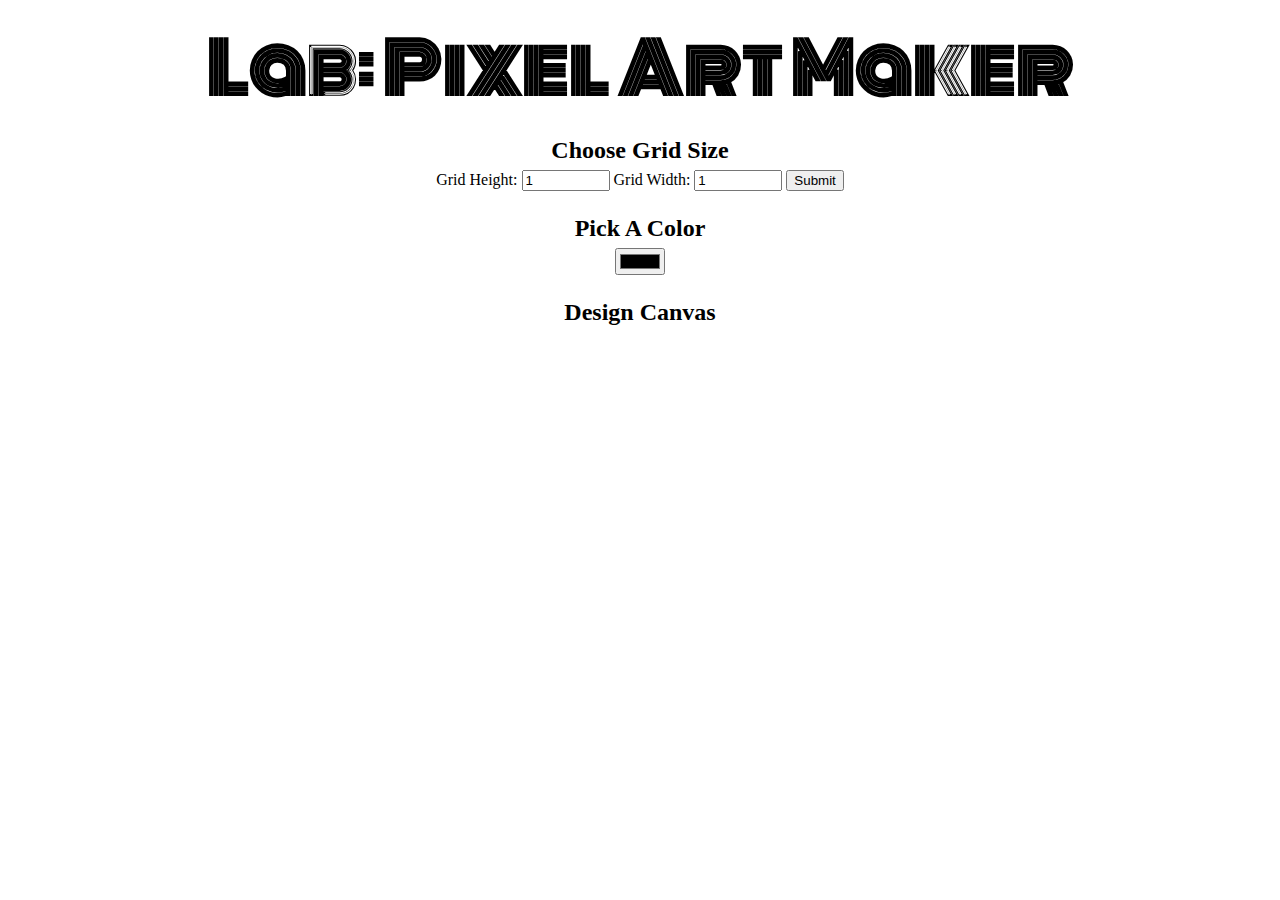
==== project-pixel-art-maker/index.html @ f14f64e3 "clear function added" ====
<!DOCTYPE html>
<html>
<head>
    <title>Pixel Art Maker!</title>
    <link rel="stylesheet" href="https://fonts.googleapis.com/css?family=Monoton">
    <link rel="stylesheet" href="styles.css">
    <script src="https://ajax.googleapis.com/ajax/libs/jquery/3.2.1/jquery.min.js"></script>
</head>
<body>
    <h1>Lab: Pixel Art Maker</h1>

    <h2>Choose Grid Size</h2>
    <form id="sizePicker">
        Grid Height:
        <input type="number" id="inputHeight" name="height" min="1" value="1">
        Grid Width:
        <input type="number" id="inputWeight" name="width" min="1" value="1">
        <input type="submit" id="btnSubmit">
    </form>

    <h2>Pick A Color</h2>
    <input type="color" id="colorPicker">

    <h2>Design Canvas</h2>
    <table id="pixelCanvas">
        <!-- <tr> <td></td></tr> -->
    </table>

    <script src="designs.js"></script>
</body>
</html>
---- project-pixel-art-maker/styles.css ----
body {
    text-align: center;
}

h1 {
    font-family: Monoton;
    font-size: 70px;
    margin: 0.2em;
}

h2 {
    margin: 1em 0 0.25em;
}

h2:first-of-type {
    margin-top: 0.5em;
}

table,
tr,
td {
    border: 1px solid black;
    border-radius: 2px;
}

table {
    border-collapse: collapse;
    margin: 0 auto;
}

tr {
    height: 20px;
}

td {
    width: 20px;
}

input[type=number] {
    width: 6em;
}
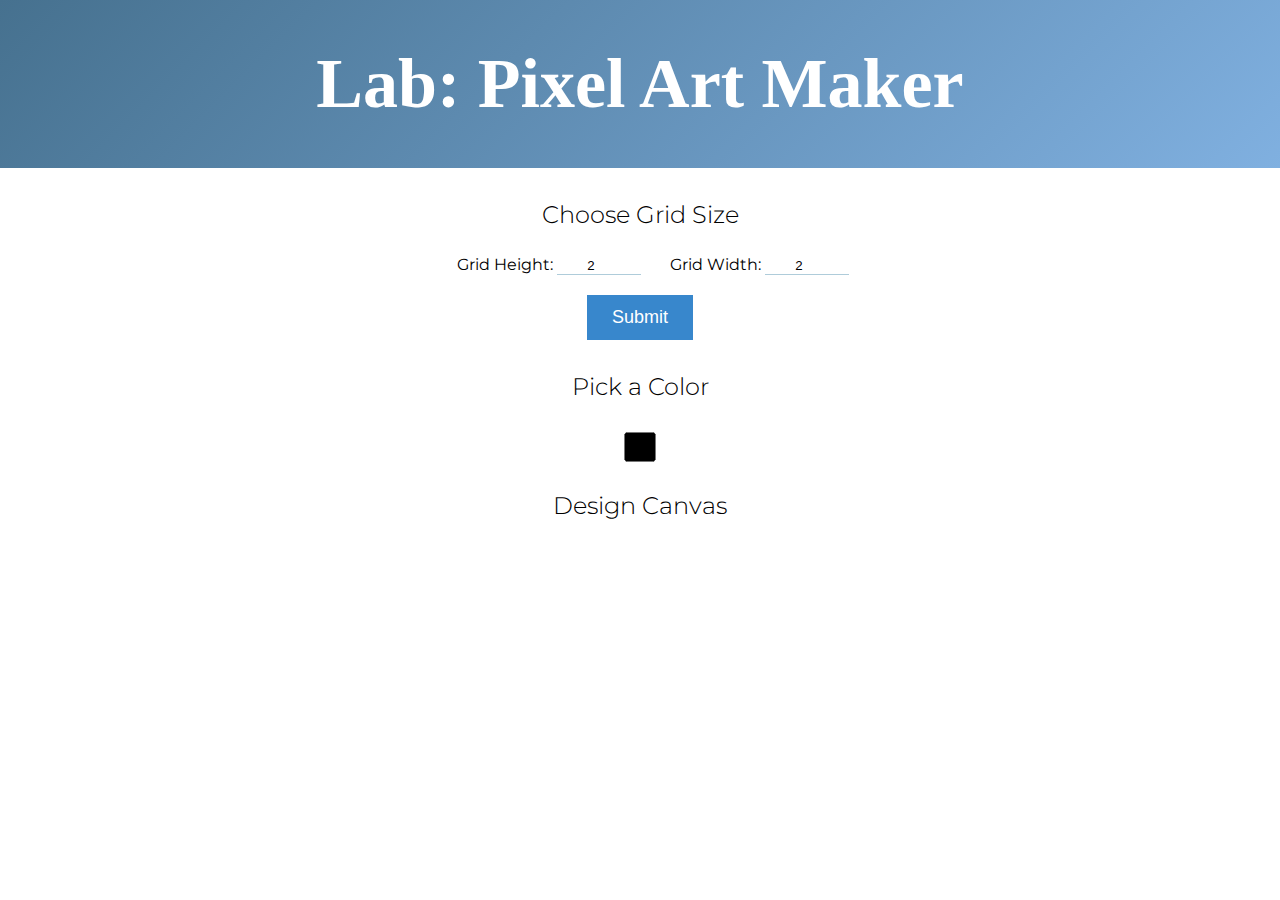
==== commit 0be537c5: "the ui was changed" ====
--- a/project-pixel-art-maker/index.html
+++ b/project-pixel-art-maker/index.html
@@ -2,30 +2,36 @@
 <html>
 <head>
     <title>Pixel Art Maker!</title>
-    <link rel="stylesheet" href="https://fonts.googleapis.com/css?family=Monoton">
+    <!-- <link rel="stylesheet" href="reset.css"> -->
+    <link href="https://fonts.googleapis.com/css?family=Montserrat" rel="stylesheet">
     <link rel="stylesheet" href="styles.css">
+
     <script src="https://ajax.googleapis.com/ajax/libs/jquery/3.2.1/jquery.min.js"></script>
 </head>
 <body>
-    <h1>Lab: Pixel Art Maker</h1>
-
-    <h2>Choose Grid Size</h2>
-    <form id="sizePicker">
-        Grid Height:
-        <input type="number" id="inputHeight" name="height" min="1" value="1">
-        Grid Width:
-        <input type="number" id="inputWeight" name="width" min="1" value="1">
-        <input type="submit" id="btnSubmit">
-    </form>
-
-    <h2>Pick A Color</h2>
-    <input type="color" id="colorPicker">
-
-    <h2>Design Canvas</h2>
-    <table id="pixelCanvas">
-        <!-- <tr> <td></td></tr> -->
-    </table>
-
+    <div class="top">
+        <h1>Lab: Pixel Art Maker</h1>
+    </div>
+    <div class="main"> 
+        <div class="choosegrid">
+            <h2>Choose Grid Size</h2>
+        <form id="sizePicker">
+            <span>Grid Height:</span>
+            <input type="number" id="inputHeight" name="height" min="2" value="2">
+            <span>Grid Width:</span>
+            <input type="number" id="inputWeight" name="width" min="2" value="2"> 
+            <div class="btn">
+                <input type="submit" id="btnSubmit">
+            </div>
+        </form>
+        </div>
+        
+        <h2>Pick a Color</h2>
+        <input type="color" id="colorPicker">
+        <h2>Design Canvas</h2>
+        <table id="pixelCanvas" bgcolor="#f5f5f5">
+        </table>
+    </div>
     <script src="designs.js"></script>
 </body>
 </html>
--- a/project-pixel-art-maker/styles.css
+++ b/project-pixel-art-maker/styles.css
@@ -1,31 +1,46 @@
+
 body {
     text-align: center;
+    margin: 0;
+    font-family: "Montserrat", "Century Gothic";
+}
+
+.main{
+    margin: 0 auto;
+    width: 80%;
+    height: 100%
+    box-shadow: 1px 1px 10px 0 rgba(46,61,73,.15);
 }
 
 h1 {
-    font-family: Monoton;
+    font-family: "Century Gothic";
+    color: #fff;
     font-size: 70px;
     margin: 0.2em;
 }
 
 h2 {
     margin: 1em 0 0.25em;
+    /*padding: 20px 0;*/
+    font-weight: 300;
 }
 
 h2:first-of-type {
     margin-top: 0.5em;
+    padding-bottom: 20px;
 }
 
 table,
 tr,
 td {
-    border: 1px solid black;
-    border-radius: 2px;
+    /*border: 1px solid black;*/
+    border: 0.5px solid #fff;
 }
 
 table {
     border-collapse: collapse;
     margin: 0 auto;
+    margin-bottom: 20px;
 }
 
 tr {
@@ -38,4 +53,52 @@
 
 input[type=number] {
     width: 6em;
+    text-align: center;
+    border: none;
+    border-bottom: 1px solid #afccda;
 }
+.top {
+    margin: 0;
+    padding: 30px 0;
+    background: rgba(56,135,204,1);
+    background: -moz-linear-gradient(-45deg, rgba(56,135,204,1) 0%, rgba(70,113,143,1) 0%, rgba(128,176,224,1) 100%);
+    background: -webkit-gradient(left top, right bottom, color-stop(0%, rgba(56,135,204,1)), color-stop(0%, rgba(70,113,143,1)), color-stop(100%, rgba(128,176,224,1)));
+    background: -webkit-linear-gradient(-45deg, rgba(56,135,204,1) 0%, rgba(70,113,143,1) 0%, rgba(128,176,224,1) 100%);
+    background: -o-linear-gradient(-45deg, rgba(56,135,204,1) 0%, rgba(70,113,143,1) 0%, rgba(128,176,224,1) 100%);
+    background: -ms-linear-gradient(-45deg, rgba(56,135,204,1) 0%, rgba(70,113,143,1) 0%, rgba(128,176,224,1) 100%);
+    background: linear-gradient(135deg, rgba(56,135,204,1) 0%, rgba(70,113,143,1) 0%, rgba(128,176,224,1) 100%);
+    filter: progid:DXImageTransform.Microsoft.gradient( startColorstr='#3887cc', endColorstr='#80b0e0', GradientType=1 );
+}
+.choosegrid{
+    padding: 20px 0;
+}
+
+.btn{
+    margin-top: 20px;
+}
+input[type="submit"]{
+    background-color: #3887cc;
+    border: none;
+    color: white;
+    font-size: 18px;
+    padding: 12px 25px;
+    text-decoration: none;
+    cursor: pointer;
+}
+input[type="submit"]:hover{
+    background-color: #1f5e91;
+}
+span{
+    margin-left: 25px;
+}
+hr{
+    background-color: #3887cc;
+}
+input[type="color"]{
+    border-radius: 50%;
+    border: none;
+    background-color: #fff;
+    width: 40px;
+    height: 40px;
+    cursor: pointer;
+}